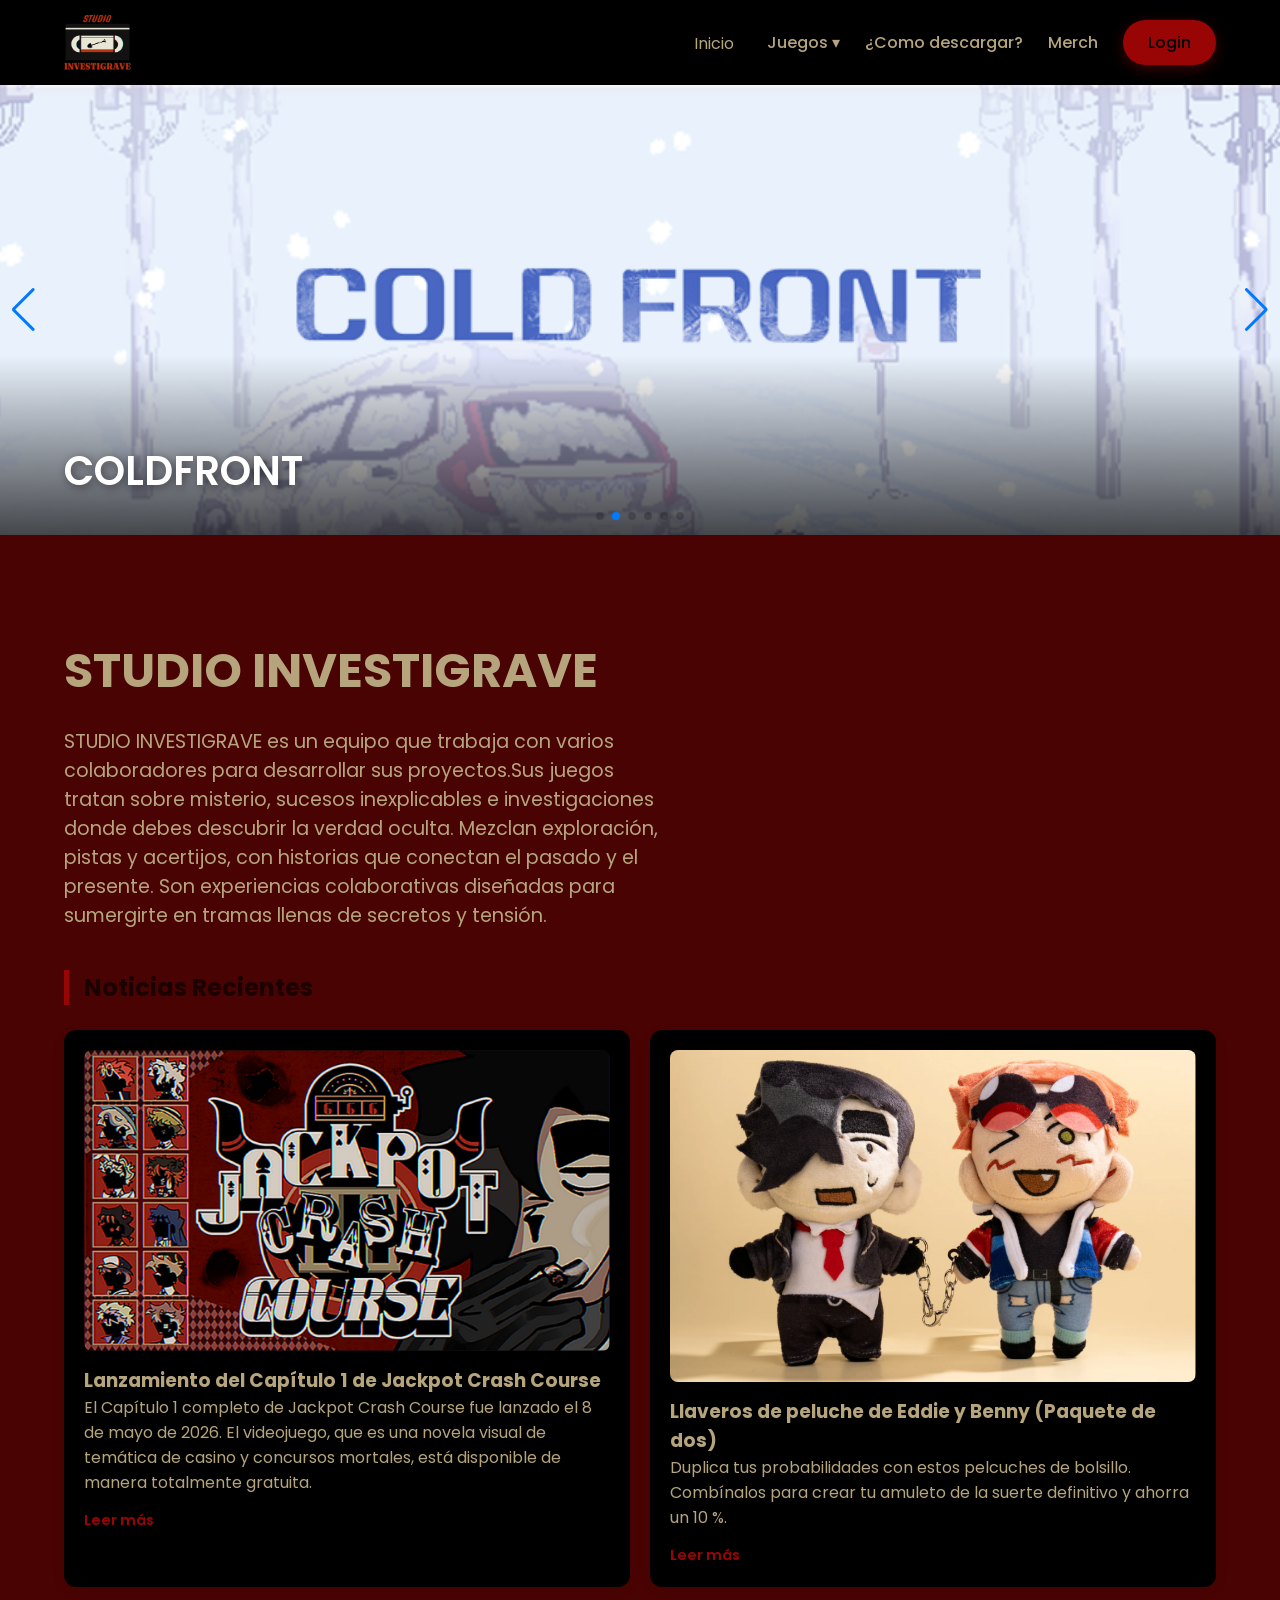
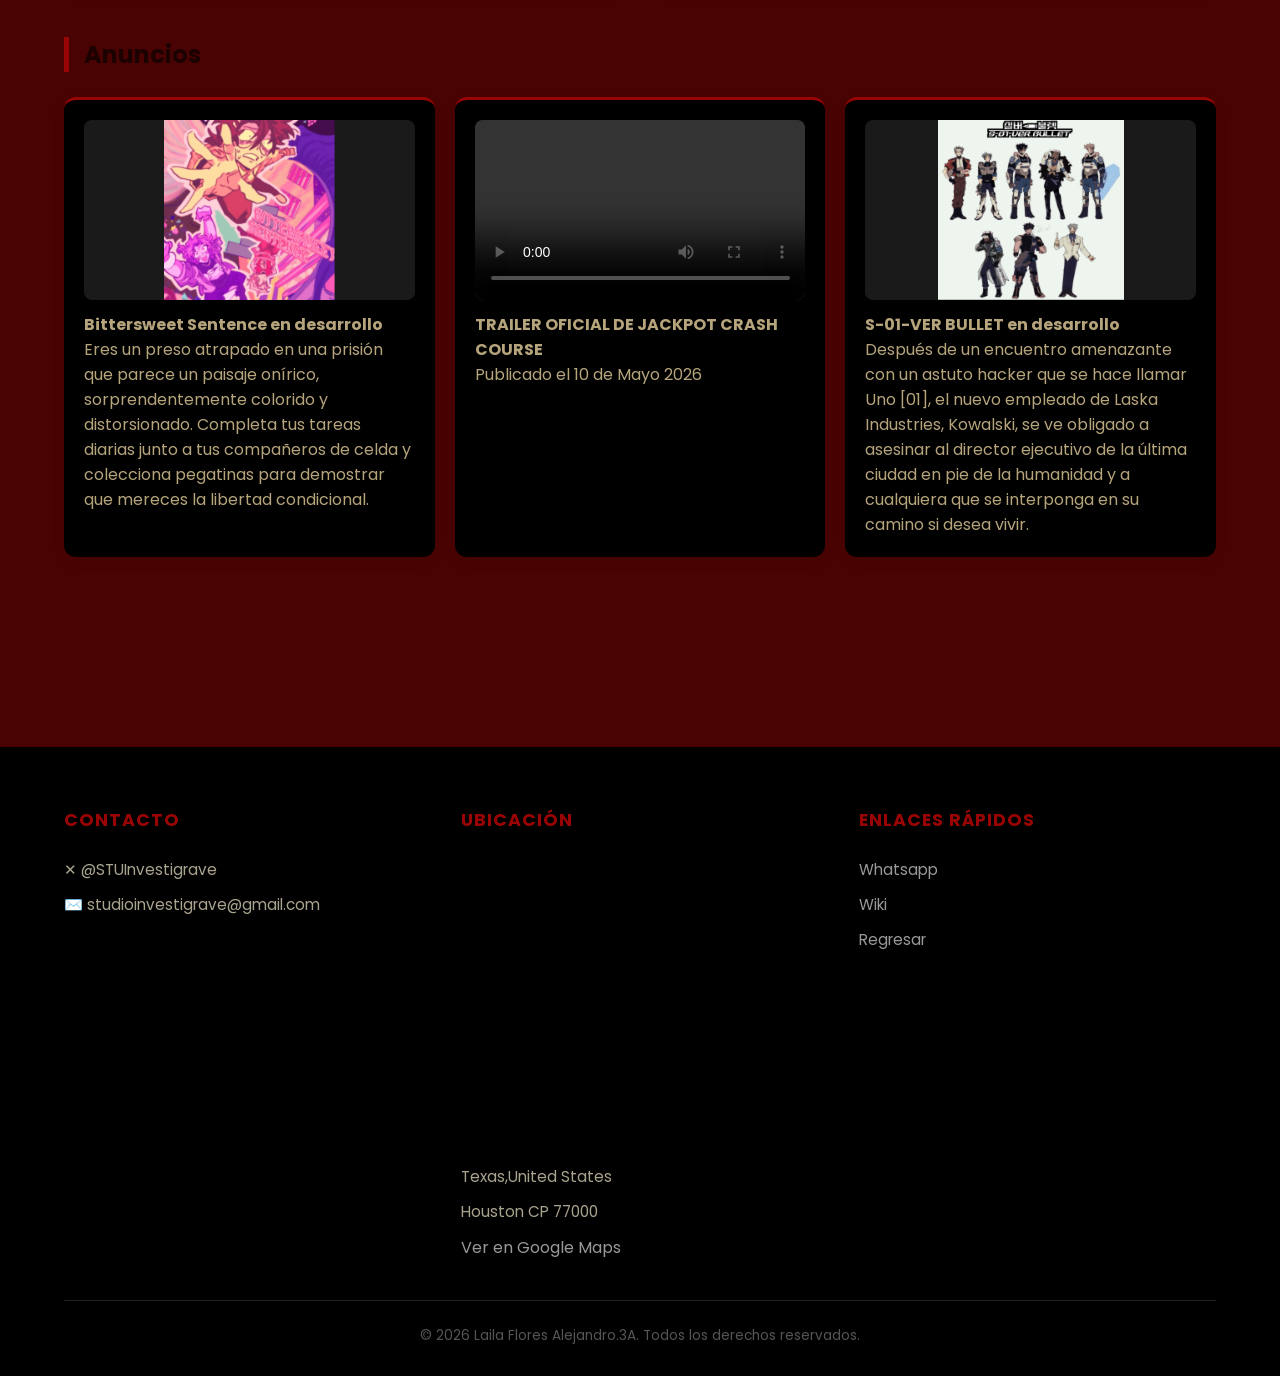
==== index.html @ deed30b2 "cambio 3a" ====
<!DOCTYPE html>
<html lang="es">
<head>
    <!-- Swiper CSS -->
<link rel="stylesheet" href="https://cdn.jsdelivr.net/npm/swiper@11/swiper-bundle.min.css" />

    <meta charset="UTF-8">
    <meta name="viewport" content="width=device-width, initial-scale=1.0">
    <link rel="shortcut icon" href="img/logo.png" type="image/x-icon">
    <title>STUDIO INVESTIGRAVE</title>
        <!-- Google Fonts -->
    <link href="https://fonts.googleapis.com/css2?family=Poppins:wght@300;400;600&display=swap" rel="stylesheet">
    <link rel="stylesheet"href="estilos_maquetacion.css">

<link rel='stylesheet' href='https://cdn-uicons.flaticon.com/4.0.0/uicons-bold-straight/css/uicons-bold-straight.css'>

</head>
<body>

    <header>
        <div class="container">
            <div class="logo">
                <!-- COLOCA TU LOGO AQUÍ -->
                <a href="index.html">
                    <img src="img/logo.png"  alt="Coloca tu logo aquí">
                </a>
            </div>

            <nav>
                <ul class="nav-menu">
                    <li><a href="index.html"></a><i class="fi fi-bs-home"></i>Inicio</a></li>
                    
                    <li class="dropdown">
                        <a href="#"><i class="fi fi-sr-customer-care"></i>Juegos ▾</a>
                        <ul class="dropdown-content">
                            <li><a href="https://racheldrawsthis.itch.io/dead-plate">Dead Plate</a></li>
                            <li><a href="https://racheldrawsthis.itch.io/cold-front">Cold Front</a></li>
                            <li><a href="https://racheldrawsthis.itch.io/elevator-hitch">Elevator Hitch</a></li>
                            <li><a href="https://racheldrawsthis.itch.io/eloquent-countenance">Eloquent Countenance</a></li>
                            <li><a href="https://racheldrawsthis.itch.io/married-in-red">Married In Red</a></li>
                            <li><a href="https://racheldrawsthis.itch.io/rot-in-paradise">Rot In Paradise</a></li>
                            <li><a href="https://racheldrawsthis.itch.io/jackpot-crash-course-chapter-1">Jackpot Crash Course</a></li>
                        </ul>
                    </li>
                   

                    <li><a href="https://support.fanatical.com/hc/es/articles/202272892--C%C3%B3mo-activo-descargo-y-juego-mis-juegos-en-Steam">¿Como descargar?</a></li>
                    <li><a href="https://studioinvestigrave.junipercreates.com/" target="_blank">Merch</a></li>
                    <li><a href="login/index.html" class="btn-login">Login</a></li>
                </ul>
            </nav>
        </div>
    </header>
    <!-- Banner Principal -->
<div class="swiper mainBanner">
    <div class="swiper-wrapper"> 
        <!-- Slide 1 -->
        <div class="swiper-slide">
            <a href="#" class="banner-link">
                <img src="banner/deadplate.png" alt="Oferta 1">
                <div class="banner-content">
                    <div class="text-box">
                        <h1>DEAD PLATE</h1>
                    </div>
                </div>
            </a>
        </div>

        <!-- Slide 2 -->
        <div class="swiper-slide">
            <a href="#" class="banner-link">
                <img src="banner/coldfront.png" alt="Oferta 2">
                <div class="banner-content">
                    <div class="text-box">
                        <h1>COLDFRONT</h1>
                    </div>
                </div>
            </a>
        </div>
        <!-- Slide 3 -->
        <div class="swiper-slide">
             <a href="#" class="banner-link">
                <img src="banner/ElevatorHitch.png" alt="Oferta 2">
                <div class="banner-content">
                    <div class="text-box">
                        <h1>ELEVATOR HITCH</h1>
                    </div>
                </div>
            </a>
        </div>

     <!-- Slide 4 -->
        <div class="swiper-slide">
            <a href="#" class="banner-link">
                <img src="banner/marriedinred.png" alt="Oferta 1">
                <div class="banner-content">
                    <div class="text-box">
                        <h1>MARRIED IN RED</h1>
                    </div>
                </div>
            </a>
        </div>
         <!-- Slide 5-->
        <div class="swiper-slide">
            <a href="#" class="banner-link">
                <img src="banner/eloquent.png" alt="Oferta 1">
                <div class="banner-content">
                    <div class="text-box">
                        <h1>ELOQUENT COUNTENANCE</h1>
                    </div>
                </div>
            </a>
        </div>
         <!-- Slide 6 -->
        <div class="swiper-slide">
             <a href="#" class="banner-link">
                <img src="banner/JCC.png" alt="Oferta 1">
                <div class="banner-content">
                    <div class="text-box">
                        <h1>JACKPOT CRASH COURSE</h1>
                    </div>
                </div>
            </a>
        </div>

    </div>
    <!-- Controles -->
    <div class="swiper-button-next"></div>
    <div class="swiper-button-prev"></div>
    <div class="swiper-pagination"></div>
</div>

    <main class="container" style="padding: 100px 0;">
        <h1 style="font-size: 3rem; margin-bottom: 20px;">STUDIO INVESTIGRAVE</h1>
        <p style="font-size: 1.2rem; max-width: 600px;">STUDIO INVESTIGRAVE es un equipo que trabaja con varios colaboradores para desarrollar sus proyectos.Sus juegos tratan sobre misterio, sucesos inexplicables e investigaciones donde debes descubrir la verdad oculta. Mezclan exploración, pistas y acertijos, con historias que conectan el pasado y el presente. Son experiencias colaborativas diseñadas para sumergirte en tramas llenas de secretos y tensión.</p>
       <section class="seccion-info">
            
            <!-- FILA DE 2 CUADROS (Noticias Destacadas) -->
            <h2 class="titulo-seccion">Noticias Recientes</h2>
            <div class="contenedor-dos">
                <div class="cuadro cuadro-grande">
                    <div class="imagen-placeholder"><img src="img/FOTO1.png"></div>
                    <h3>Lanzamiento del Capítulo 1 de Jackpot Crash Course</h3>
                    <p>El Capítulo 1 completo de Jackpot Crash Course fue lanzado el 8 de mayo de 2026. El videojuego, que es una novela visual de temática de casino y concursos mortales, está disponible de manera totalmente gratuita.</p>
                    <a href="#" class="leer-mas">Leer más</a>
                </div>
                <div class="cuadro cuadro-grande">
                    <div class="imagen-placeholder"><img src="img/fotomerchoficial.png"></div>
                    <h3>Llaveros de peluche de Eddie y Benny (Paquete de dos)</h3>
                    <p>Duplica tus probabilidades con estos pelcuches de bolsillo. Combínalos para crear tu amuleto de la suerte definitivo y ahorra un 10 %. </p>
                    
                    <a href="#" class="leer-mas">Leer más</a>
                </div>
            </div>

            <!-- FILA DE 3 CUADROS (Eventos o Info Rápida) -->
            <h2 class="titulo-seccion">Anuncios</h2>
            <div class="contenedor-tres">
    <!-- Cuadro con Imagen -->
    <div class="cuadro cuadro-pequeno">
        <div class="media-container">
        <img src="img/bittersweetsentence.png">
        </div>
        <h4>Bittersweet Sentence en desarrollo</h4>
        <p>Eres un preso atrapado en una prisión que parece un paisaje onírico, sorprendentemente colorido y distorsionado. Completa tus tareas diarias junto a tus compañeros de celda y colecciona pegatinas para demostrar que mereces la libertad condicional.</p>
    </div>

    <!-- Cuadro con Video -->
    <div class="cuadro cuadro-pequeno">
        <div class="media-container">
            <video controls>
                <source src="video/INTROGAME.mp4" type="video/mp4">
                Tu navegador no soporta videos.
            </video>
        </div>
        <h4>TRAILER OFICIAL DE JACKPOT CRASH COURSE</h4>
        <p>Publicado el 10 de Mayo 2026</p>
    </div>

    <!-- Cuadro con Info Rápida (Solo texto si quieres) -->
    <div class="cuadro cuadro-pequeno">
        <div class="media-container">
            <img src="img/S01VER BULLET.png" alt="Evento">
        </div>
        <h4>S-01-VER BULLET en desarrollo</h4>
        <p>Después de un encuentro amenazante con un astuto hacker que se hace llamar Uno [01], el nuevo empleado de Laska Industries, Kowalski, se ve obligado a asesinar al director ejecutivo de la última ciudad en pie de la humanidad y a cualquiera que se interponga en su camino si desea vivir.</p>
    </div>
</div>
</section> 
        
    </main>

    <footer>
        <div class="container">
            <div class="footer-grid">
                <div class="footer-col">
                    <h4>Contacto</h4>
                    <p>✕ @STUInvestigrave</p>
                    <p>✉️ studioinvestigrave@gmail.com</p>
                </div>
                <div class="footer-col">
                    <h4>Ubicación</h4>
                    <iframe src="https://www.google.com/maps/embed?pb=!1m18!1m12!1m3!1d669.282467156162!2d-93.21737673652578!3d18.39133241212223!2m3!1f0!2f0!3f0!3m2!1i1024!2i768!4f13.1!3m3!1m2!1s0x85ee8cd7cc8ce477%3A0xe16984e99de48f21!2sPreparatoria%20Augusto%20Hern%C3%A1ndez%20Oliv%C3%A9!5e0!3m2!1ses-419!2smx!4v1779734004244!5m2!1ses-419!2smx" width="400" height="300" style="border:0;" allowfullscreen="" loading="lazy" referrerpolicy="no-referrer-when-downgrade"></iframe>
                    <p>Texas,United States</p>
                    <p>Houston CP 77000</p>
                    <a href="https://maps.app.goo.gl/u1cEZkR6YZgz1RL48">Ver en Google Maps</a>
                </div>
                <div class="footer-col">
                    <h4>Enlaces Rápidos</h4>
                    <ul>
                        <li><a href="<a href="https://wa.me/529381157675?text=Hola,%20me%20gustaría%20recibir%20información%20sobre%20sus%20productos%20o%20servicios." target="_blank"> Whatsapp</a></li>
                        <li><a href="https://studio-investigrave.fandom.com/wiki/Studio_Investigrave_Wiki"target="_blank">Wiki</a></li>
                        <li><a href="https://studio-investigrave.itch.io/"target="_blank">Regresar</a></li>
                    </ul>
                </div>
            </div>
            <div class="footer-bottom">
                &copy; 2026 Laila Flores Alejandro.3A. Todos los derechos reservados.
            </div>
        </div>
    </footer>
<script src="https://cdn.jsdelivr.net/npm/swiper@11/swiper-bundle.min.js"></script>
<script src="banner.js"></script>
</body>
</html>
---- estilos_maquetacion.css ----
/* --- 1. VARIABLES --- */
:root {
    --color-primario: #990505; /* Color principal (azul) */
    --color-oscuro: #0000009d; /* Color oscuro para textos fuertes */
    --color-texto: #b6a57c; /* Color general del texto */
    --blanco: #000000; /* Color blanco */
    --sombra: 0 10px 30px rgba(228, 12, 12, 0.1); /* Sombra suave */
    --transicion: all 0.4s cubic-bezier(0.165, 0.84, 0.44, 1); /* Animación suave */
}

/* Reset básico para quitar márgenes por defecto */
* {
    margin: 0;
    padding: 0;
    box-sizing: border-box; /* Evita que el padding rompa tamaños */
}

/* Configuración general del body */
body {
    font-family: 'Poppins', sans-serif; /* Fuente */
    background-color: #490303; /* Fondo claro */
    color: var(--color-texto); /* Color del texto */
    display: flex;
    flex-direction: column;
    min-height: 100vh; /* Para que el footer quede abajo */
}

/* Contenedor centrado */
.container {
    width: 90%;
    max-width: 1200px; /* Ancho máximo */
    margin: 0 auto; /* Centrar */
}

/* --- 2. HEADER Y LOGO --- */
header {
    background: var(--blanco); /* Fondo blanco */
    padding: 15px 0;
    box-shadow: 0 2px 15px rgba(221, 4, 4, 0.05); /* Sombra ligera */
    position: sticky; /* Se queda fijo arriba */
    top: 0;
    z-index: 1000; /* Siempre encima */
}

/* Alinea logo y menú */
header .container {
    display: flex;
    justify-content: space-between;
    align-items: center;
}

/* CONFIGURACIÓN DEL LOGO */
.logo img {
    height: 55px; /* Tamaño del logo */
    width: auto;
    display: block;
}

/* --- 3. NAVEGACIÓN Y MENÚ --- */
.nav-menu {
    display: flex; /* Menú en fila */
    list-style: none; /* Quita viñetas */
    align-items: center;
}

/* Separación entre opciones */
.nav-menu > li {
    margin-left: 25px;
    position: relative; /* Necesario para submenú */
}

/* Estilo de enlaces */
.nav-menu a {
    text-decoration: none;
    color: var(--color-oscuro);
    font-weight: 500;
    padding: 10px 0;
    transition: var(--transicion);
    display: block;

    /* Permite alinear iconos con texto */
    display: inline-flex; 
    align-items: center; 
    gap: 8px; 
    text-decoration: none; 
    color: inherit;
}

/* Línea animada debajo del menú */
.nav-menu > li > a::after {
    content: '';
    position: absolute;
    width: 0; /* Empieza invisible */
    height: 2px;
    bottom: 0;
    left: 0;
    background-color: var(--color-primario);
    transition: var(--transicion);
}

/* Cuando pasas el mouse aparece la línea */
.nav-menu > li:hover > a::after {
    width: 100%;
}

/* Cambio de color al pasar el mouse */
.nav-menu a:hover {
    color: var(--color-primario);
}

/* --- 4. SUBMENÚ DESPLEGABLE --- */
.dropdown-content {
    position: absolute;
    top: 120%; /* Debajo del menú */
    left: -20px;
    background: var(--blanco);
    min-width: 220px;
    padding: 15px 0;
    list-style: none;
    border-radius: 12px; /* Bordes redondeados */
    box-shadow: var(--sombra);

    /* Oculto por defecto */
    opacity: 0;
    visibility: hidden;
    transform: translateY(20px); /* Baja un poco */
    transition: var(--transicion);
}

/* Mostrar el submenú al pasar el mouse */
.dropdown:hover .dropdown-content {
    opacity: 1;
    visibility: visible;
    transform: translateY(0);
}

/* Estilo de opciones del submenú */
.dropdown-content li a {
    padding: 12px 25px;
    font-size: 0.9rem;
    color: var(--color-texto);
    font-weight: 400;
}

/* Hover en submenú */
.dropdown-content li a:hover {
    background-color: #ffffff;
    color: var(--color-primario);
    padding-left: 30px; /* Se mueve a la derecha */
}

/* Botón Login resaltado */
.btn-login {
    background-color: var(--color-primario);
    color: var(--blanco) !important;
    padding: 10px 25px !important;
    border-radius: 50px; /* Forma redonda */
    box-shadow: 0 4px 15px rgba(197, 18, 18, 0.3);
}

/* Efecto hover del botón */
.btn-login:hover {
    transform: translateY(-2px); /* Se levanta */
    box-shadow: 0 6px 20px rgba(148, 2, 2, 0.4);
}

/* --- 5. RESPONSIVE --- */
@media (max-width: 850px) {

    /* Header en columna */
    header .container {
        flex-direction: column;
        gap: 20px;
    }

    /* Menú se adapta */
    .nav-menu {
        flex-wrap: wrap;
        justify-content: center;
    }

    .nav-menu li {
        margin: 5px 15px;
    }

    /* Submenú en móvil */
    .dropdown-content {
        position: static; /* Ya no flotante */
        box-shadow: none;
        opacity: 1;
        visibility: visible;
        transform: none;
        display: none; /* Oculto */
        background: #f1f1f1;
    }

    /* Mostrar al hacer hover */
    .dropdown:hover .dropdown-content {
        display: block;
    }
}

/* --- 6. FOOTER 3 COLUMNAS --- */
footer {
    background: #000000;
    color: #fff;
    padding: 60px 0 30px;
    margin-top: auto; /* Empuja el footer abajo */
}

/* Grid para dividir en columnas */
.footer-grid {
    display: grid;
    grid-template-columns: repeat(auto-fit, minmax(250px, 1fr)); /* Responsive */
    gap: 40px;
    margin-bottom: 40px;
}

/* Títulos del footer */
.footer-col h4 {
    color: var(--color-primario);
    margin-bottom: 25px;
    font-size: 1.1rem;
    text-transform: uppercase;
    letter-spacing: 1px;
}

/* Texto del footer */
.footer-col p, .footer-col li {
    color: #aaa48f;
    font-size: 0.95rem;
    margin-bottom: 12px;
}

/* Quita viñetas */
.footer-col ul { 
    list-style: none; 
}

/* Enlaces del footer */
.footer-col a {
    color: #999;
    text-decoration: none;
    transition: var(--transicion);
}

/* Hover enlaces */
.footer-col a:hover {
    color: var(--blanco);
}

/* Parte inferior del footer */
.footer-bottom {
    text-align: center;
    border-top: 1px solid #222;
    padding-top: 25px;
    color: #555;
    font-size: 0.85rem;
}
  /* ESTILOS CSS PARA ESTA SECCIÓN (Agrégalos a tu bloque <style>) */

    .seccion-info {
        padding: 40px 0;
    }

    .titulo-seccion {
        margin-bottom: 25px;
        color: var(--color-oscuro);
        border-left: 5px solid var(--color-primario);
        padding-left: 15px;
    }

    /* Contenedores Flexbox */
    .contenedor-dos, .contenedor-tres {
        display: flex;
        gap: 20px;
        flex-wrap: wrap; /* Para que sea responsivo */
        margin-bottom: 50px;
    }

    /* Estilo base de los cuadros */
    .cuadro {
        background: var(--blanco);
        border-radius: 12px;
        padding: 20px;
        box-shadow: 0 4px 15px rgba(0,0,0,0.05);
        transition: transform 0.3s ease;
    }

    .cuadro:hover {
        transform: translateY(-5px);
    }

    /* Tamaños específicos */
    .cuadro-grande {
        flex: 1 1 calc(50% - 20px); /* 2 cuadros por fila */
        min-width: 300px;
    }

    .cuadro-pequeno {
        flex: 1 1 calc(33.33% - 20px); /* 3 cuadros por fila */
        min-width: 250px;
        border-top: 3px solid var(--color-primario);
        align-items: center;
    }
.imagen-placeholder {
    width: 100%;
    height: auto;       /* Ya no obligamos a que mida 200px */
    overflow: hidden;
    border-radius: 8px;
    margin-bottom: 15px;
}

.imagen-placeholder img {
    width: 100%;        /* Ocupa todo el ancho disponible */
    height: auto;       /* Mantiene su proporción natural */
    display: block;
}
  
    /* Elementos internos 
    .imagen-placeholder {
        background: #eee;
        height: 150px;
        display: flex;
        align-items: center;
        justify-content: center;
        border-radius: 8px;
        margin-bottom: 15px;
        color: #888;
    }*/

    .leer-mas {
        display: inline-block;
        margin-top: 15px;
        color: var(--color-primario);
        text-decoration: none;
        font-weight: 600;
        font-size: 0.9rem;
    }
    /* Contenedor universal para fotos y videos */
.media-container {
    width: 100%;
    height: 180px;         /* Altura fija para que los 3 cuadros estén parejos */
    background-color: #1a1a1a; /* Fondo oscuro para resaltar el contenido */
    display: flex;
    align-items: center;
    justify-content: center;
    border-radius: 8px;
    margin-bottom: 12px;
    overflow: hidden;
}

/* Ajuste para que se vea TODO (Imagen) */
.media-container img {
    max-width: 100%;
    max-height: 100%;
    object-fit: contain;   /* ESTA ES LA CLAVE: No corta nada */
}

/* Ajuste para que se vea TODO (Video) */
.media-container video {
    width: 100%;
    height: 100%;
    object-fit: contain;   /* ESTA ES LA CLAVE: Muestra el video completo */
    outline: none;
}
/* --- ESTILOS DEL BANNER --- */
.mainBanner {
    width: 100%;
    height: 450px; /* Altura ideal tipo e-commerce */
    position: relative;
}

.mainBanner .swiper-slide {
    position: relative;
    overflow: hidden;
}

.mainBanner img {
    width: 100%;
    height: 100%;
    object-fit: cover; /* Ajuste perfecto de la imagen */
    object-position: center;
}

/* Capa de contenido sobre la imagen */
.banner-content {
    position: absolute;
    top: 0;
    left: 0;
    width: 100%;
    height: 100%;
    display: flex;
    align-items: center; /* Centrado vertical */
    padding-left: 10%; /* Alineado a la izquierda como ML */
    background: linear-gradient(to right, rgba(0,0,0,0.4), transparent); /* Degradado para legibilidad */
}

.text-box {
    color: white;
    max-width: 500px;
}

.text-box span {
    font-size: 0.9rem;
    font-weight: 600;
    letter-spacing: 2px;
    color: var(--color-primario);
}

.text-box h1 {
    font-size: 3rem;
    margin: 10px 0 20px;
    line-height: 1.1;
}

.btn-comprar {
    padding: 12px 30px;
    background: var(--color-primario);
    border: none;
    color: white;
    font-weight: 600;
    border-radius: 5px;
    cursor: pointer;
    transition: transform 0.3s;
}

.btn-comprar:hover {
    transform: scale(1.05);
}

/* --- RESPONSIVE --- */
@media (max-width: 768px) {
    .mainBanner { height: 300px; }
    .text-box h1 { font-size: 1.8rem; }
    .banner-content { padding-left: 5%; }
}
/* --- ESTILOS DEL BANNER --- */
.mainBanner {
    width: 100%;
    height: 450px;
    position: relative;
}

/* Hace que todo el slide sea clickable */
.banner-link {
    text-decoration: none;
    display: block;
    width: 100%;
    height: 100%;
    position: relative;
}

.mainBanner .swiper-slide {
    position: relative;
    overflow: hidden;
}

.mainBanner img {
    width: 100%;
    height: 100%;
    object-fit: cover;
    object-position: center;
    transition: transform 0.5s ease; /* Efecto zoom opcional */
}

/* Zoom suave al pasar el mouse por el banner */
.banner-link:hover img {
    transform: scale(1.05);
}

/* Capa de contenido: Alineada ABAJO a la IZQUIERDA */
.banner-content {
    position: absolute;
    top: 0;
    left: 0;
    width: 100%;
    height: 100%;
    display: flex;
    align-items: flex-end; /* Mueve el texto al fondo */
    justify-content: flex-start; /* Mueve el texto a la izquierda */
    padding: 40px 5%; /* Espacio desde los bordes */
    /* Degradado oscuro desde abajo para que el texto blanco se lea perfecto */
    background: linear-gradient(to top, rgba(0,0,0,0.7) 0%, transparent 40%);
    box-sizing: border-box;
}

.text-box {
    color: white;
    max-width: 80%;
}

.text-box h1 {
    font-size: 2.5rem;
    margin: 0;
    line-height: 1.2;
    font-weight: 600;
    /* Sombra de apoyo */
    text-shadow: 2px 2px 10px rgba(0,0,0,0.5);
}

/* --- RESPONSIVE --- */
@media (max-width: 768px) {
    .mainBanner { height: 300px; }
    .text-box h1 { font-size: 1.5rem; }
    .banner-content { padding: 20px 5%; }
}
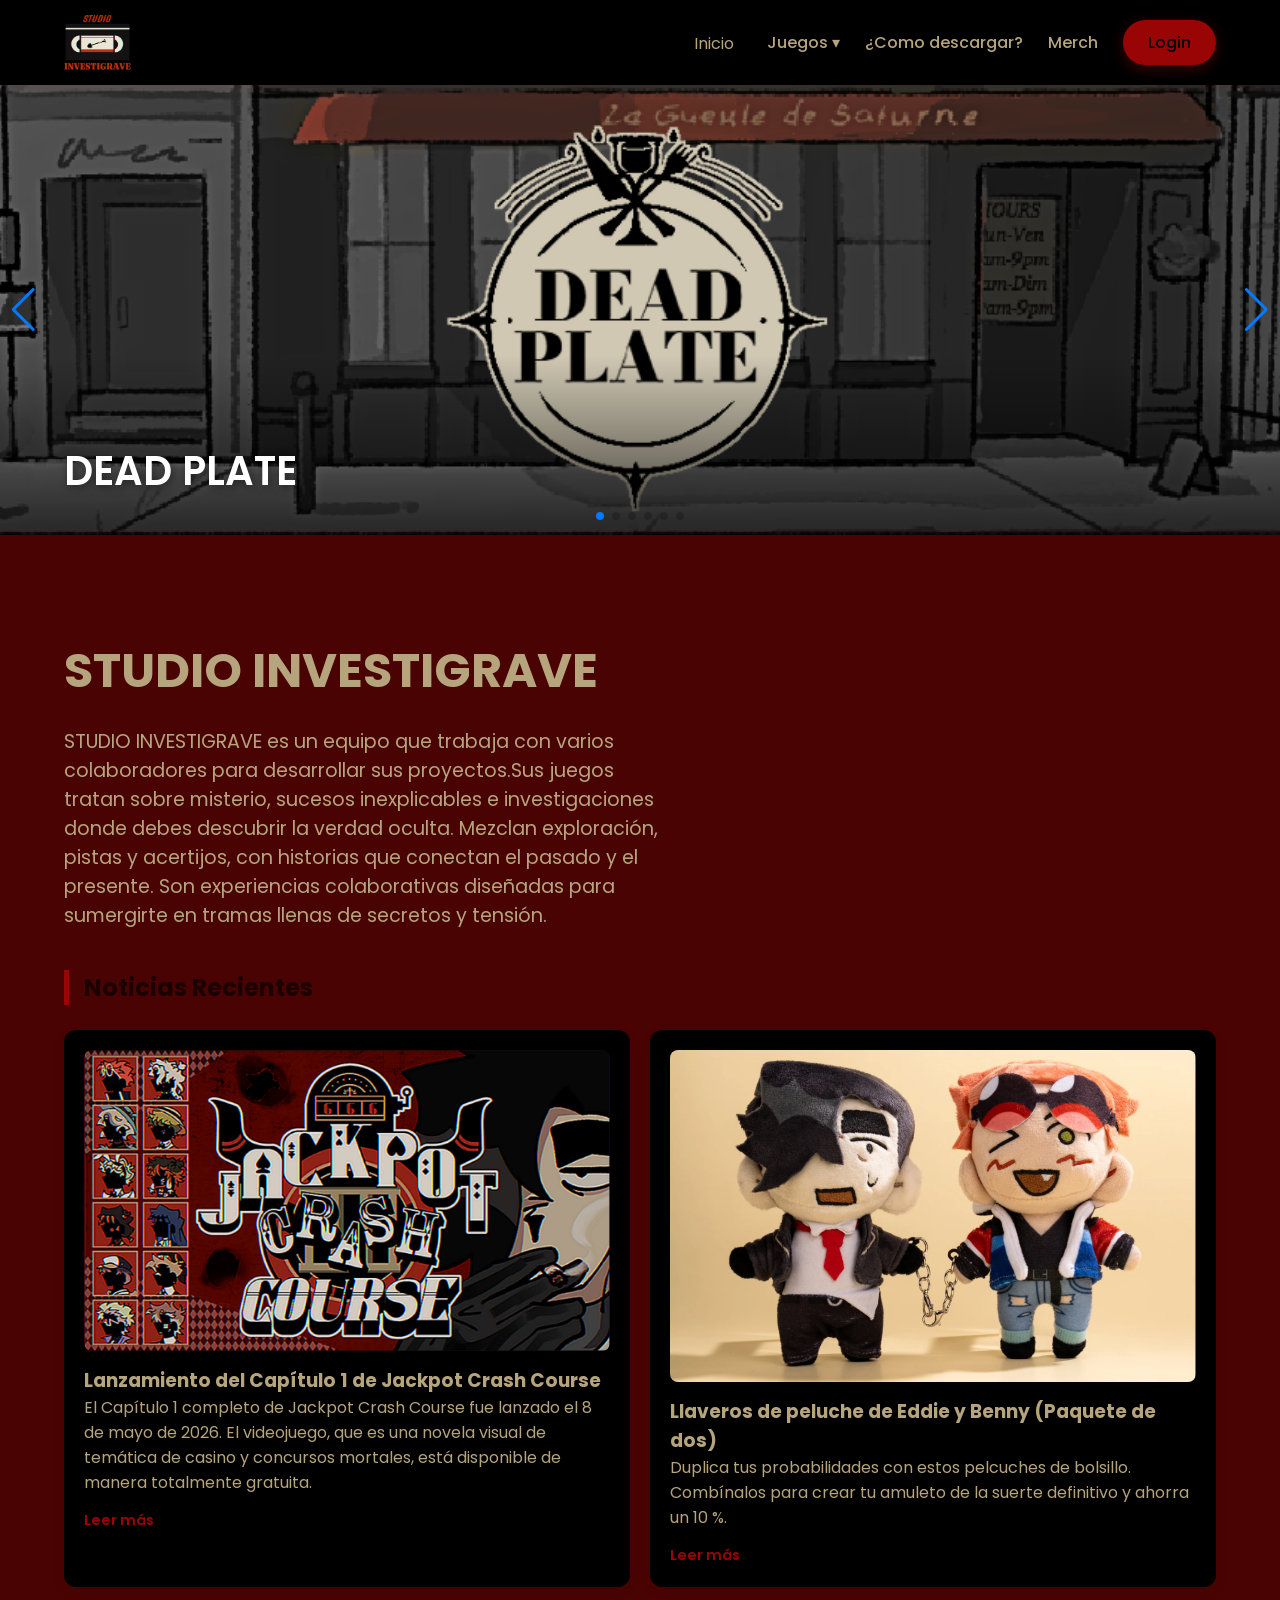
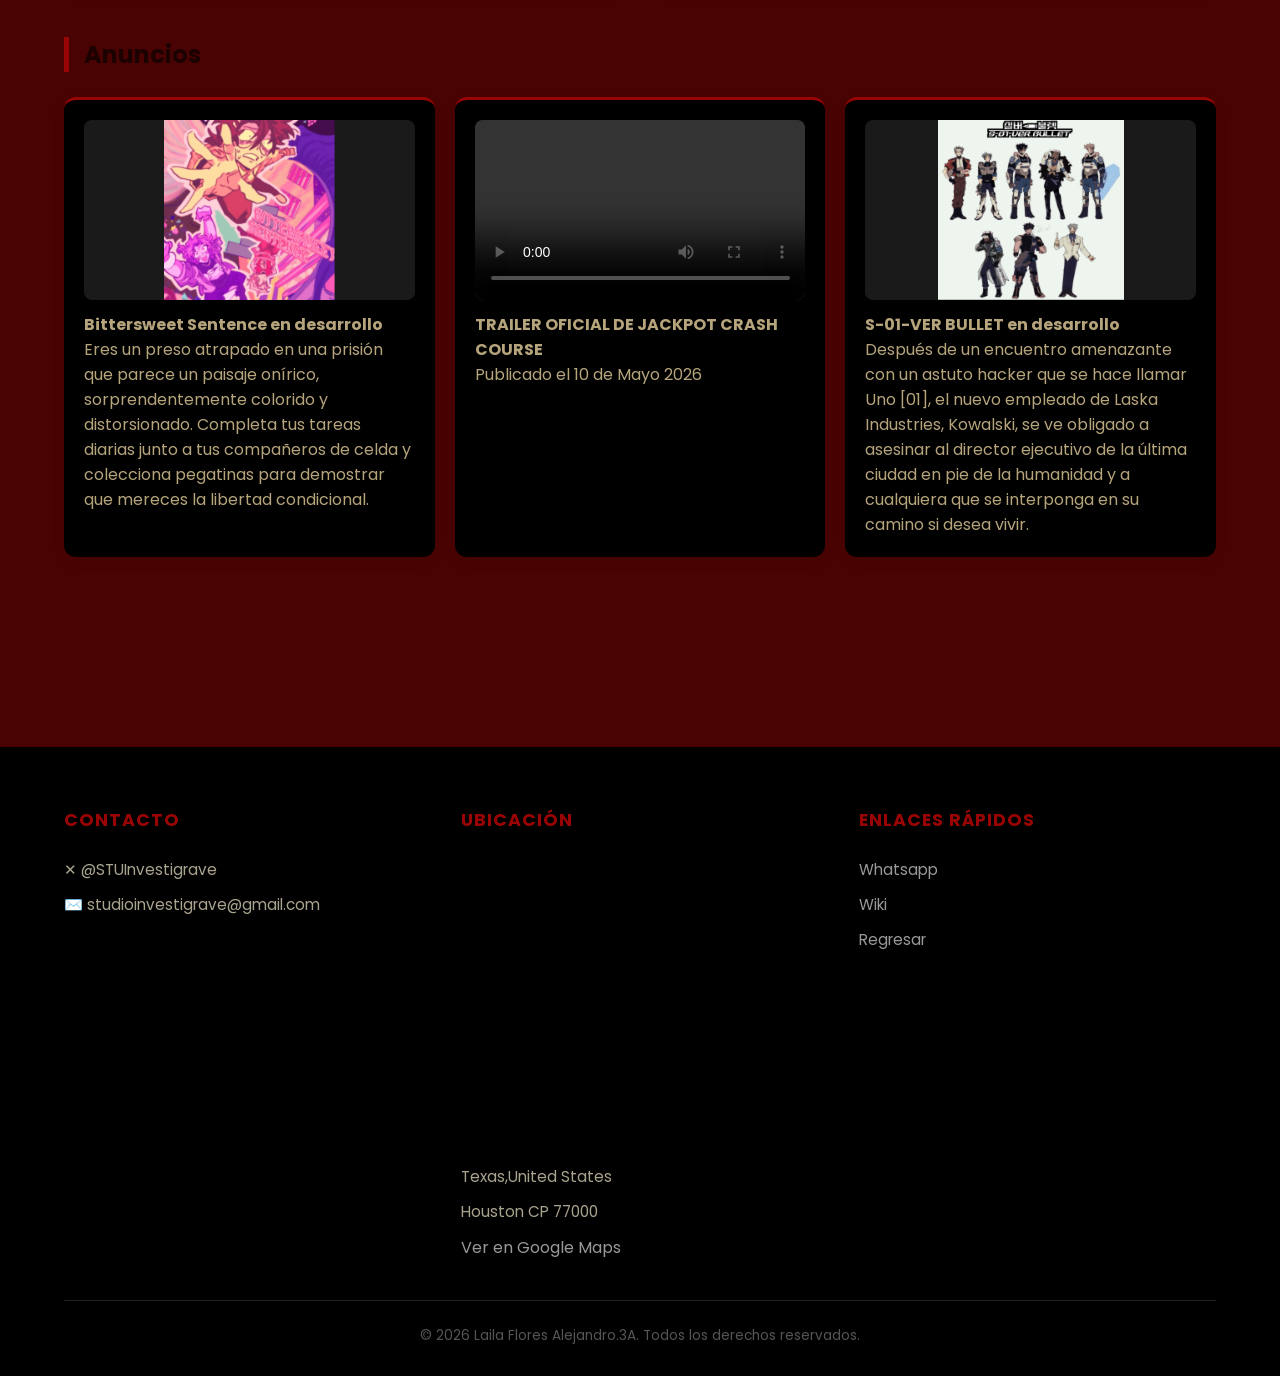
==== commit be44474c: "CAMBIOS 3A" ====
(no text change in the page or its own stylesheets)
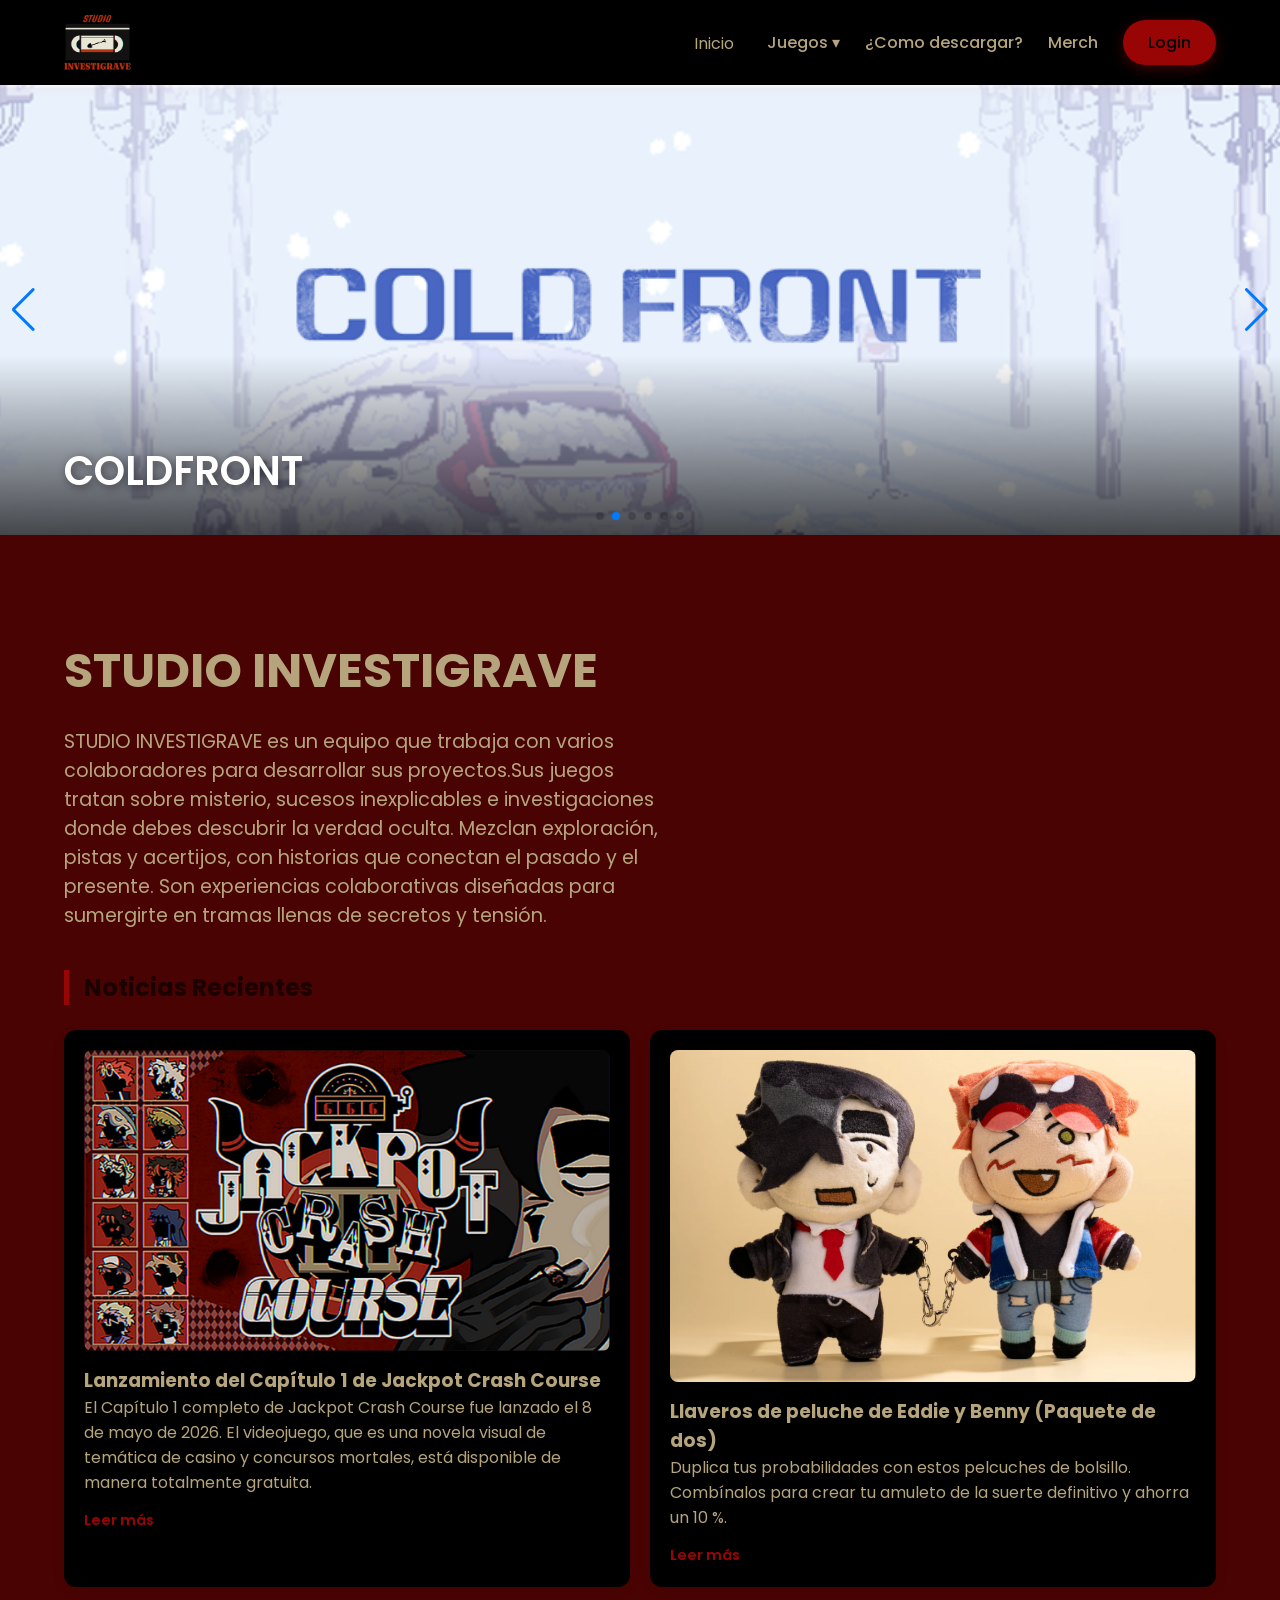
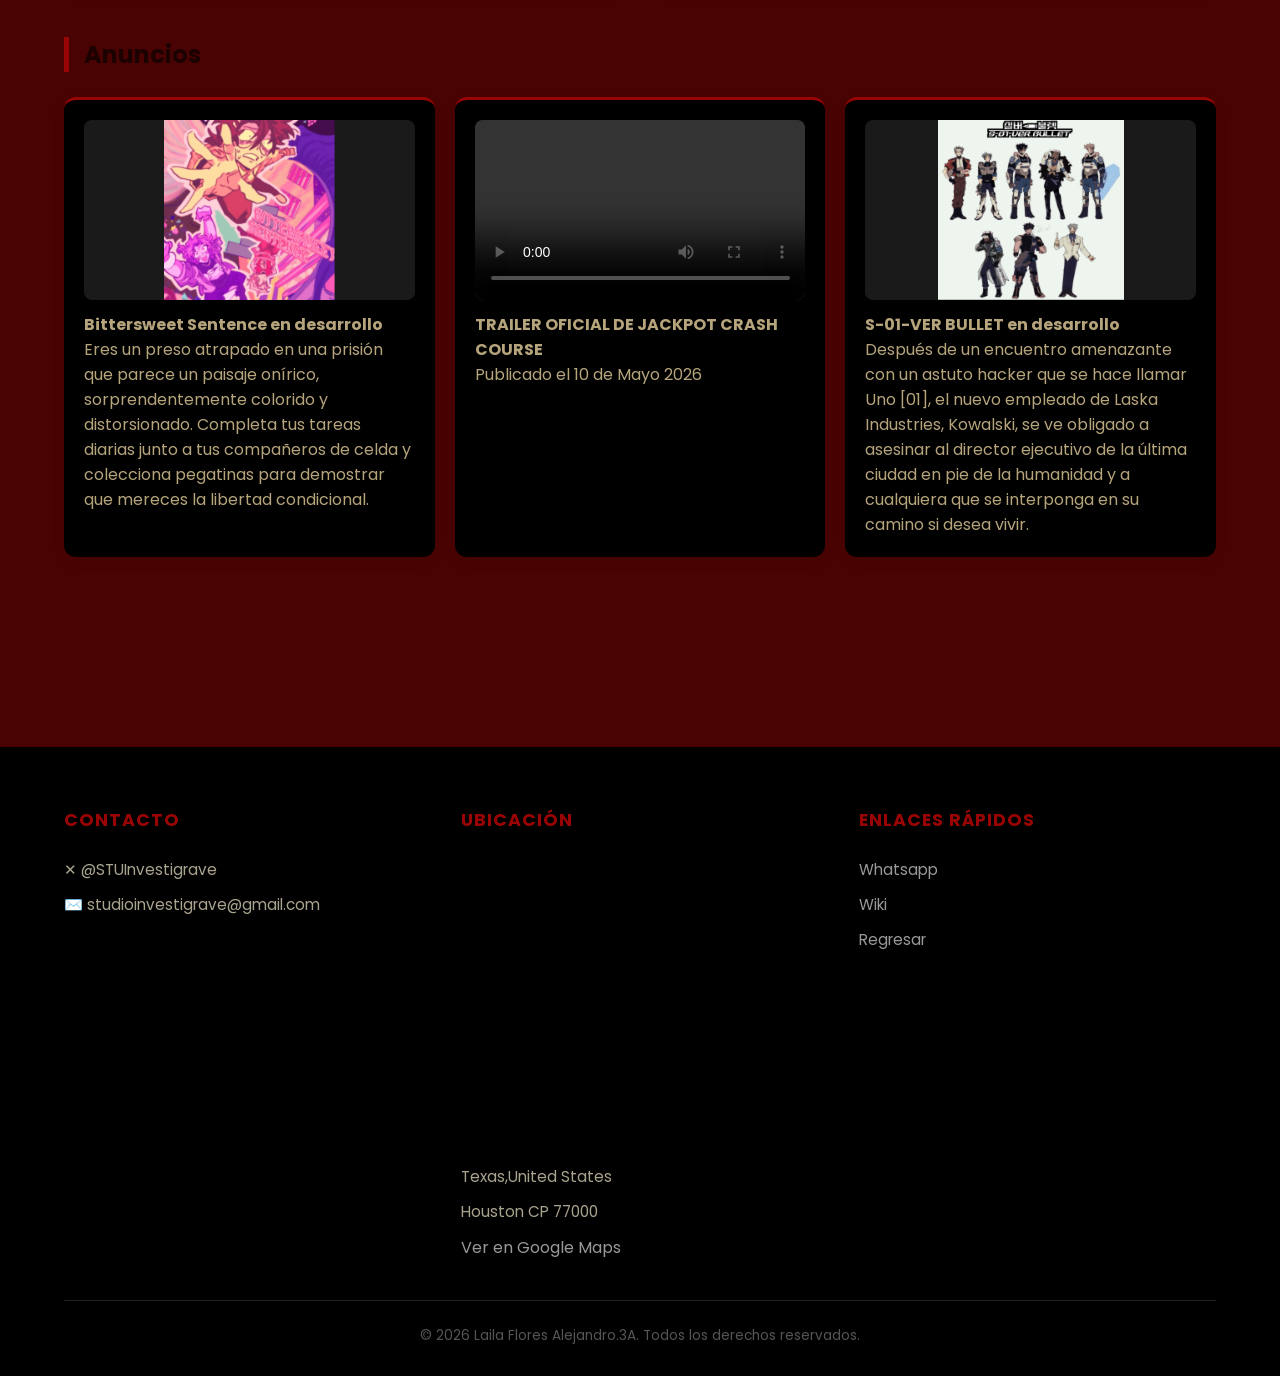
==== commit 8a824045: "CAMBIOOS 3A" ====
--- a/index.html
+++ b/index.html
@@ -208,7 +208,7 @@
                 <div class="footer-col">
                     <h4>Enlaces Rápidos</h4>
                     <ul>
-                        <li><a href="<a href="https://wa.me/529381157675?text=Hola,%20me%20gustaría%20recibir%20información%20sobre%20sus%20productos%20o%20servicios." target="_blank"> Whatsapp</a></li>
+                        <li><a href="a href="https://wa.me/529381157675?text=Hola,%20me%20gustaría%20recibir%20información%20sobre%20sus%20productos%20o%20servicios." target="_blank"> Whatsapp</a></li>
                         <li><a href="https://studio-investigrave.fandom.com/wiki/Studio_Investigrave_Wiki"target="_blank">Wiki</a></li>
                         <li><a href="https://studio-investigrave.itch.io/"target="_blank">Regresar</a></li>
                     </ul>
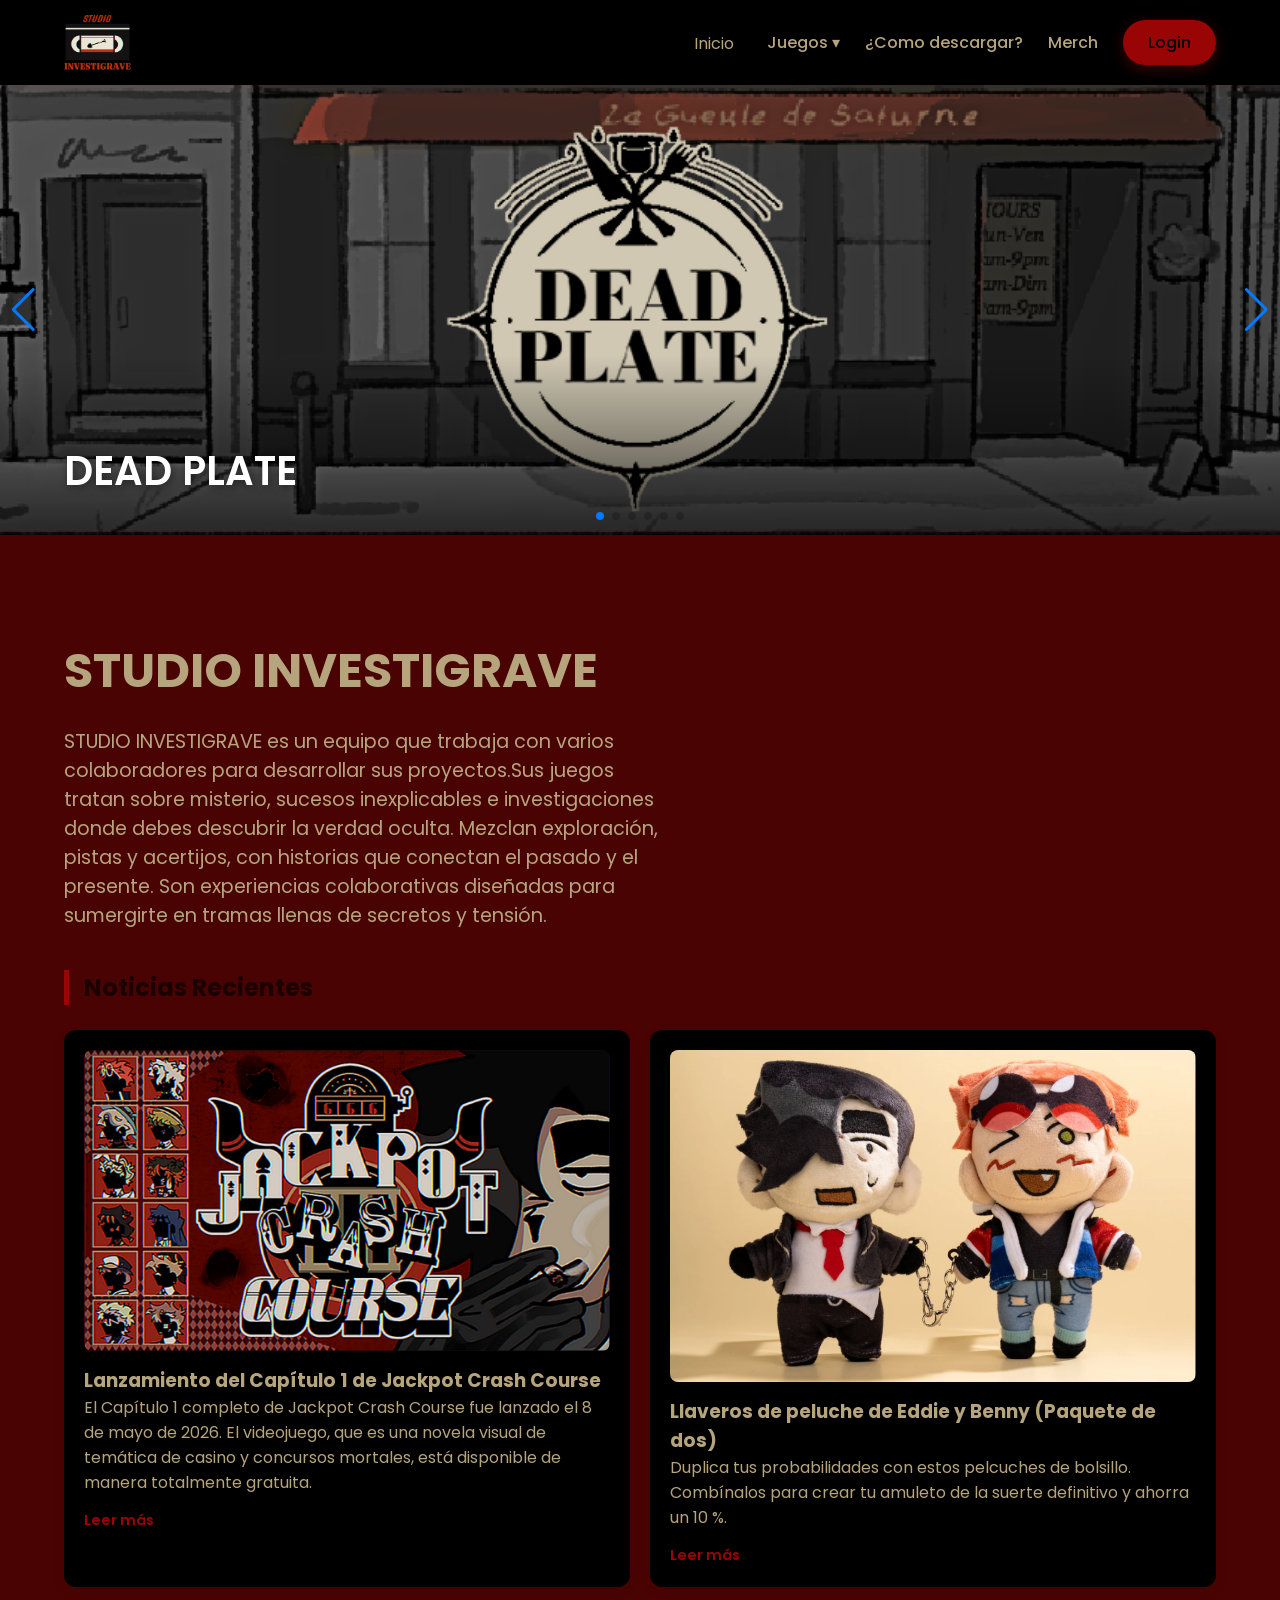
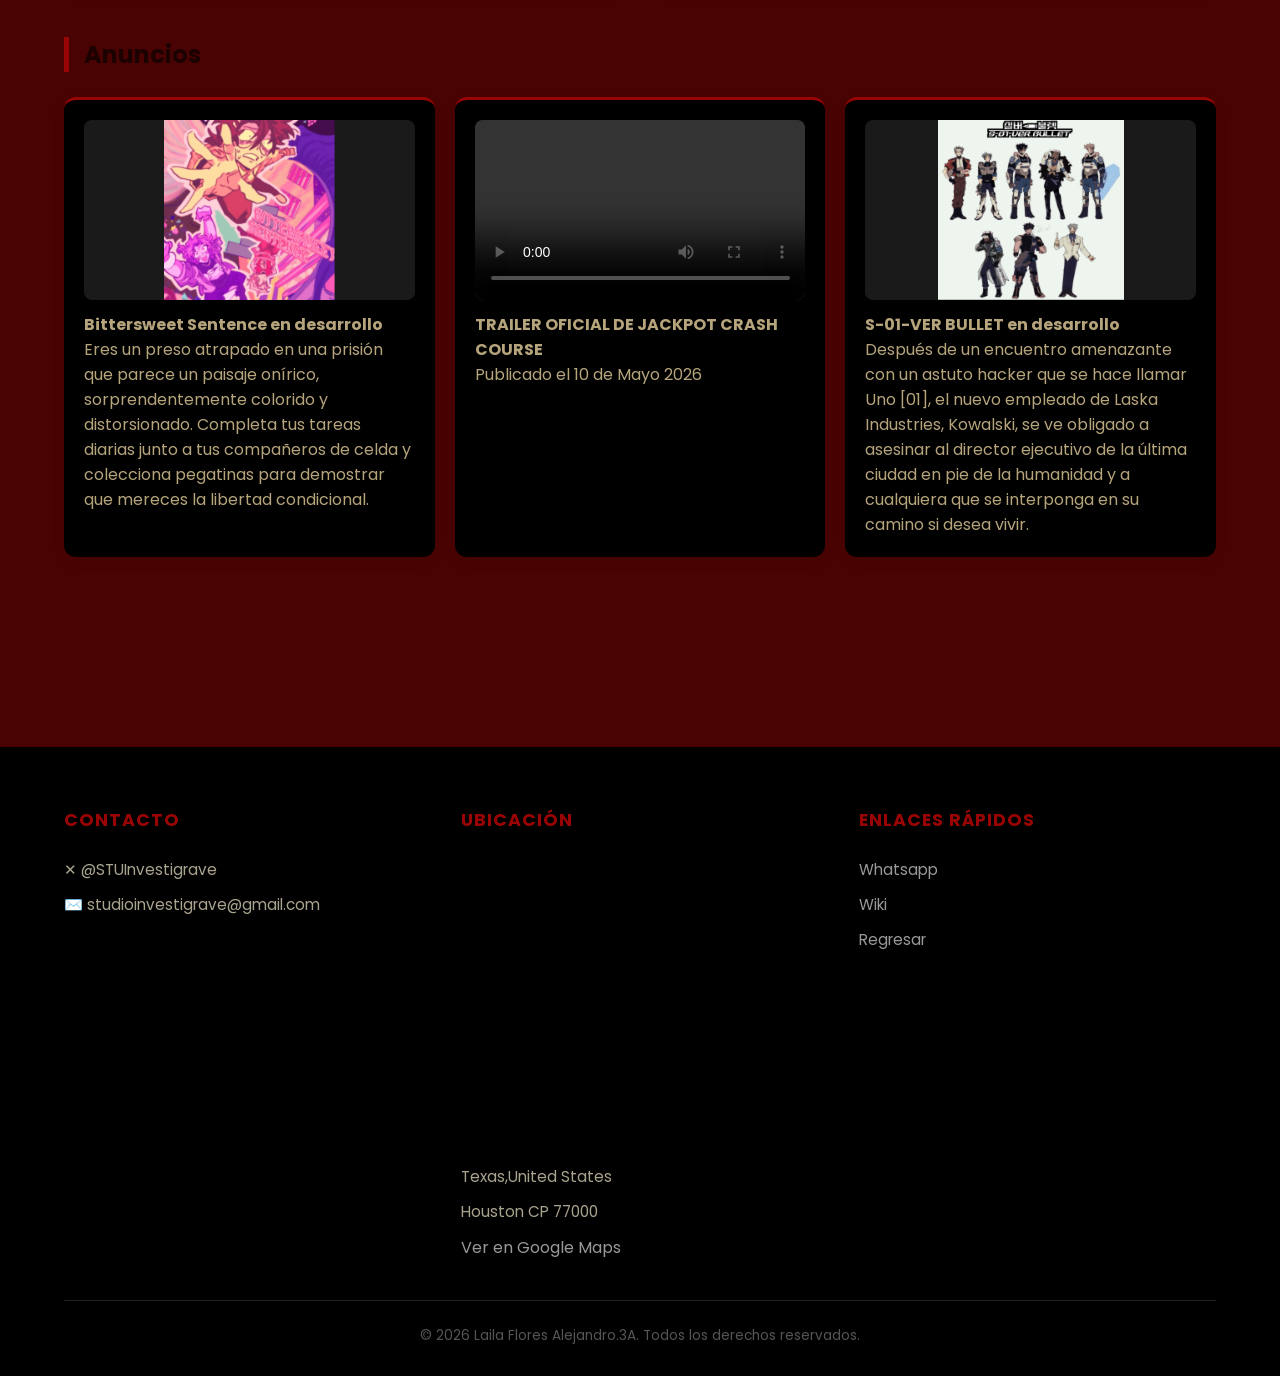
==== commit c83af8c8: "CAMBIOSS3A" ====
--- a/index.html
+++ b/index.html
@@ -208,7 +208,7 @@
                 <div class="footer-col">
                     <h4>Enlaces Rápidos</h4>
                     <ul>
-                        <li><a href="a href="https://wa.me/529381157675?text=Hola,%20me%20gustaría%20recibir%20información%20sobre%20sus%20productos%20o%20servicios." target="_blank"> Whatsapp</a></li>
+                       <li><a href="https://wa.me/559381157675text=Hola,%20me%20gustaría%20recibir%20información%20sobre%20sus%20productos%20o%20servicios." target="_blank">Whatsapp</a></li>
                         <li><a href="https://studio-investigrave.fandom.com/wiki/Studio_Investigrave_Wiki"target="_blank">Wiki</a></li>
                         <li><a href="https://studio-investigrave.itch.io/"target="_blank">Regresar</a></li>
                     </ul>
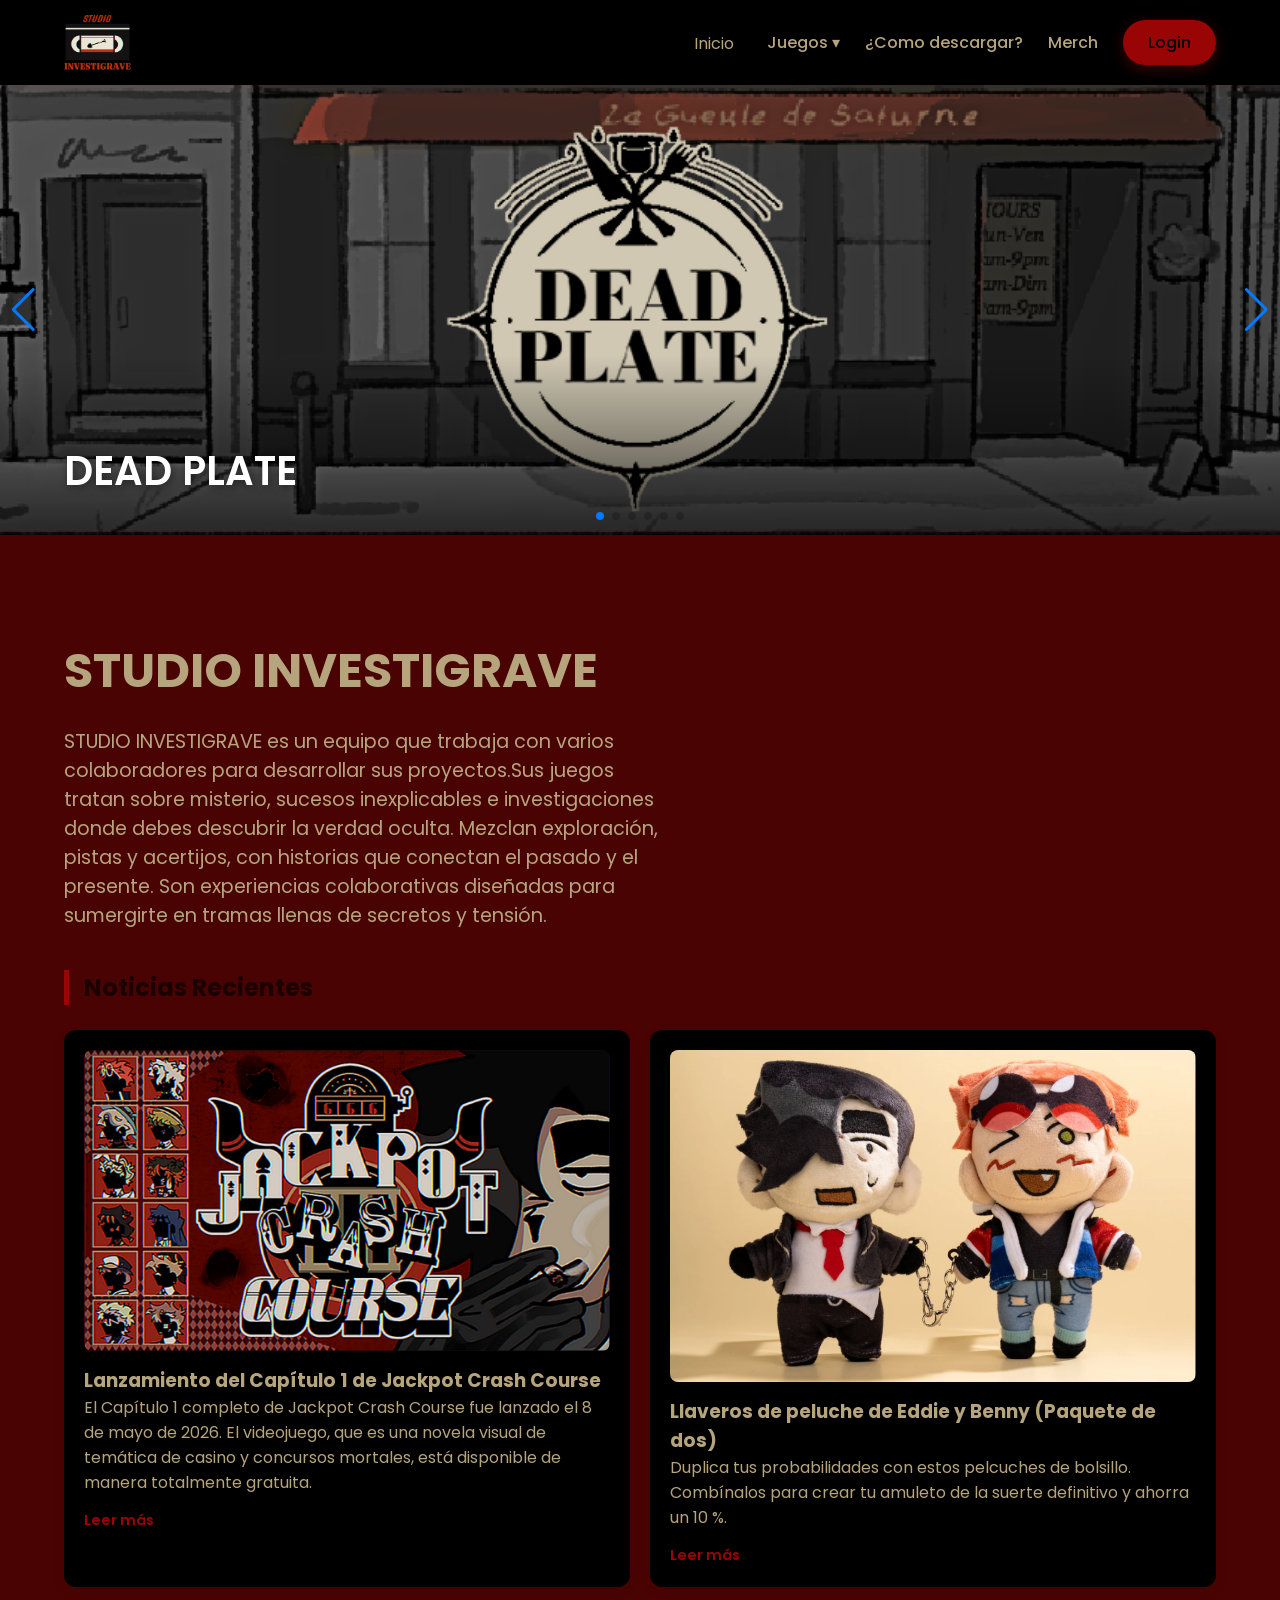
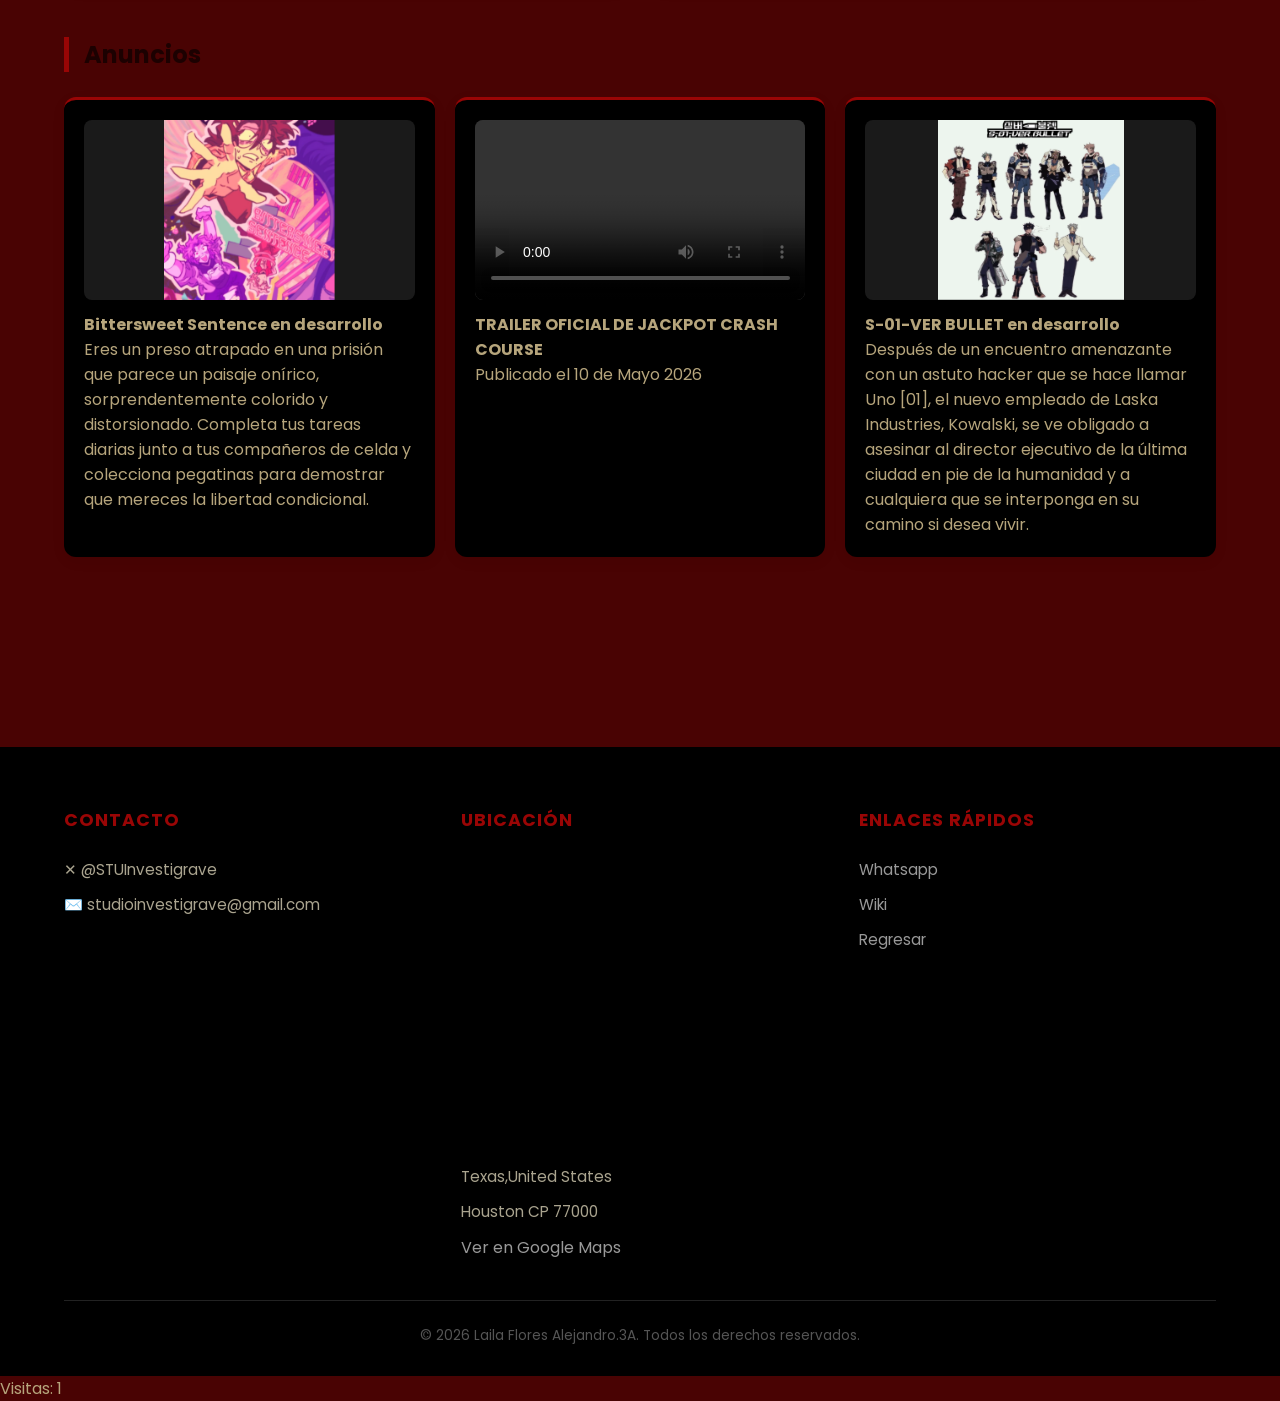
==== commit 3a819c5b: "VISTAS" ====
--- a/index.html
+++ b/index.html
@@ -220,6 +220,19 @@
         </div>
     </footer>
 <script src="https://cdn.jsdelivr.net/npm/swiper@11/swiper-bundle.min.js"></script>
+<script>
+let visitas = localStorage.getItem("visitas");
+
+if(visitas == null){
+    visitas = 0;
+}
+
+visitas++;
+
+localStorage.setItem("visitas", visitas);
+
+document.write("Visitas: " + visitas);
+</script>
 <script src="banner.js"></script>
 </body>
 </html>
